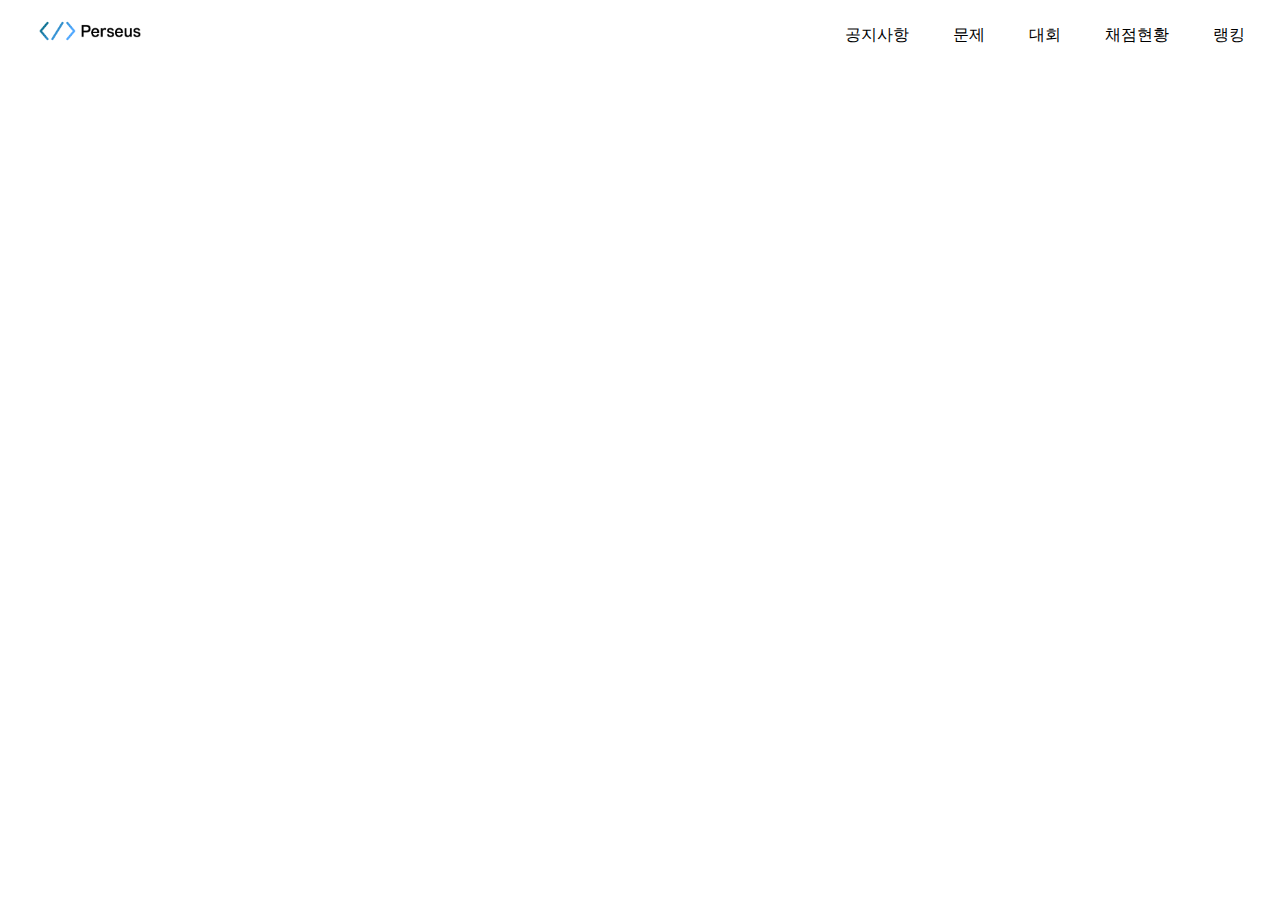
==== WebContent/index.html @ 020d3e40 "Base_req" ====
<html>
<head>
    <title>
        Perseus Online Judge
    </title>
    <meta name=viewport content="width=device-width, initial-scale=1, user-scalable=0">
    <meta charset="utf-8">
    <meta http-equiv="X-UA-Compatible">
    <link rel="shortcut icon" href="img/profile.png">
    <link rel="stylesheet" href="css/main.css">
</head>

<body>
    <div class="main">
        <div class="navbar">
            <a class="navbar-header" href="index.html">
                <img src="img/cover.png">
            </a>
            <ul>
                <li><a href="anounce.html">공지사항</a></li>
                <li><a href="Problem.html">문제</a></li>
                <li><a href="workbook.html">대회</a></li>
                <li><a href="checkanwser.html">채점현황</a></li>
                <li><a href="ranking.html">랭킹</a></li>
            </ul>
        </div>
    </div>
    
</body>

</html>
---- WebContent/css/main.css ----
*{
    margin: 0;
    padding: 0;
    font-family: Century Gothic;
}

header{
    background-color: white;
    height: 100vh;
    background-size: cover;
    background-position: center;
}

ul{
    float: right;
    list-style-type: none;
    margin-top: 25px;
    
}

ul li{
    display: inline-block;
}

ul li a{
    text-decoration: none;
    color: #000;
    padding: 5px 20px;
    border: 1px;
}

ul li a:hover{
    color: cyan;
}

.navbar img {
    float: left;
    width: 150px;
    height: auto;
}

.main{
    max-width: 1250px;
    margin: auto;
}
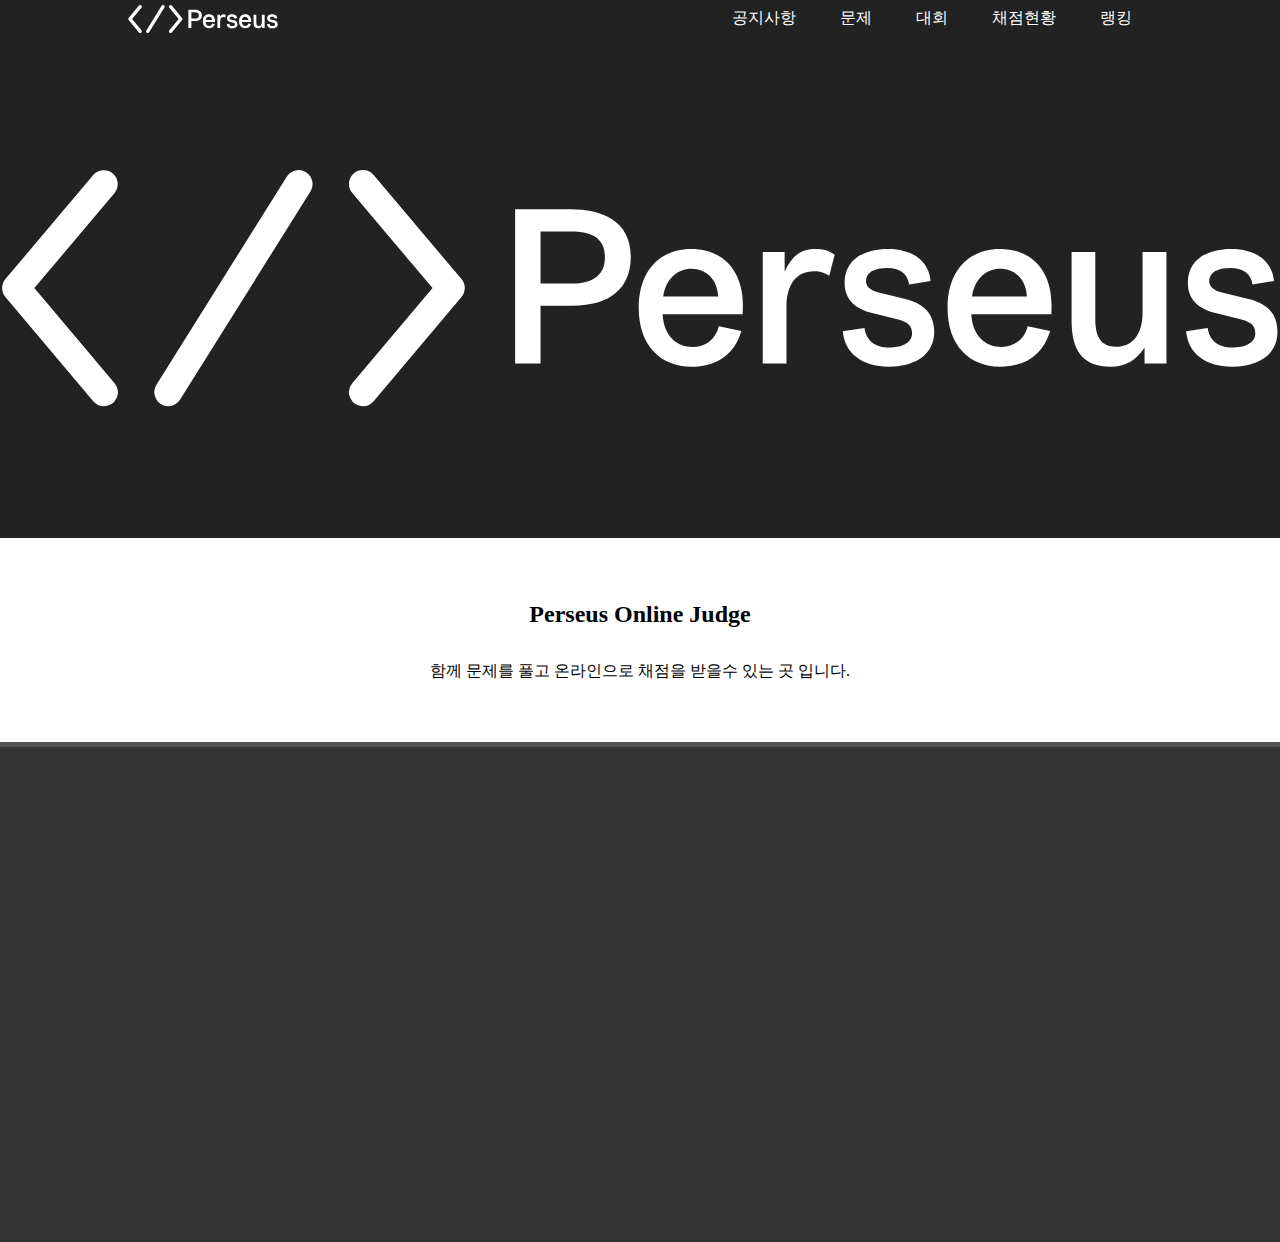
==== commit 551e2e6d: "Update index.html" ====
--- a/WebContent/index.html
+++ b/WebContent/index.html
@@ -1,4 +1,5 @@
 <html>
+
 <head>
     <title>
         Perseus Online Judge
@@ -7,25 +8,37 @@
     <meta charset="utf-8">
     <meta http-equiv="X-UA-Compatible">
     <link rel="shortcut icon" href="img/profile.png">
-    <link rel="stylesheet" href="css/main.css">
+    <link rel="stylesheet" href="css/main2.css">
 </head>
 
 <body>
-    <div class="main">
-        <div class="navbar">
-            <a class="navbar-header" href="index.html">
-                <img src="img/cover.png">
-            </a>
-            <ul>
+    <header>
+        <img class="logo" src="img/vector/default-monochrome-white.svg" alt="logo">
+        <nav>
+            <ul class="nav_links">
                 <li><a href="anounce.html">공지사항</a></li>
                 <li><a href="Problem.html">문제</a></li>
                 <li><a href="workbook.html">대회</a></li>
                 <li><a href="checkanwser.html">채점현황</a></li>
                 <li><a href="ranking.html">랭킹</a></li>
             </ul>
+        </nav>
+    </header>
+    <div class="banner">
+        <img src="img/vector/default-monochrome-white.svg" class="banner">
+    </div>
+
+    <div class="container-text">
+        <h2 class="title-v2-center">Perseus Online Judge</h2>
+        <p class="space-text">함께 문제를 풀고 온라인으로 채점을 받을수 있는 곳 입니다.</p>
+    </div>
+
+    <div class="bottom-line"></div>
+    <div class="bottom-spec">
+        <div class="container">
+
         </div>
     </div>
-    
 </body>
 
 </html>
--- a/WebContent/css/main2.css
+++ b/WebContent/css/main2.css
@@ -0,0 +1,108 @@
+@import url('https://fonts.googleapis.com/css?family=Montserrat:500');
+
+* {
+    box-sizing: border-box;
+    margin: 0;
+    padding: 0;
+    background-color: white;
+}
+
+li,
+a {
+    font-family: "Montserrat", sans-serif;
+    font-weight: 500;
+    font-size: 16px;
+    color: black;
+    text-decoration: none;
+    background-color: #222;
+}
+
+header {
+    display: flex;
+    justify-content: space-between;
+    align-items: center;
+    padding: 5px 10%;
+    background-color: #222;
+}
+
+h2{
+    font-size: 24px;
+    line-height: 33px;
+}
+
+.logo {
+    cursor: pointer;
+    width: 150px;
+    height: auto;
+    background-color: #222;
+}
+
+.nav_links {
+    list-style: none;
+    background-color: #222;
+}
+
+.nav_links li {
+    display: inline-block;
+    padding: 0px 20px;
+}
+
+.nav_links li a {
+    transition: all 0.3s ease 0s;
+}
+
+.nav_links li a {
+    color: white;
+}
+
+.banner {
+    width: 100%;
+    height: 500px;
+    box-sizing: border-box;
+    background-color: #222;
+}    
+
+.container-text{
+    padding-top: 60px;
+    padding-bottom: 60px;
+    position: relative;
+    text-align: center;
+}
+
+.title-v2-center{
+    padding-bottom: 0px;
+    text-align: center;
+}
+
+.space-text{
+    padding-top: 30px;
+    padding-left: 60px;
+    padding-right: 60px;
+}
+
+.bottom-spec{
+    border-top: 5px solid #555;
+    width: auto;
+    height: 500px;
+    background-color: #333;
+    text-align: center;
+}
+
+.container{
+    width: 1170px;
+    padding-left: 15px;
+    padding-right: 15px;
+    margin-right: auto;
+    margin-left: auto;
+}
+
+.row{
+    margin-left: -15px;
+    margin-right: -15px;
+}
+
+.cols{
+    width: auto;
+    float: left;
+    background-color: #333;
+}
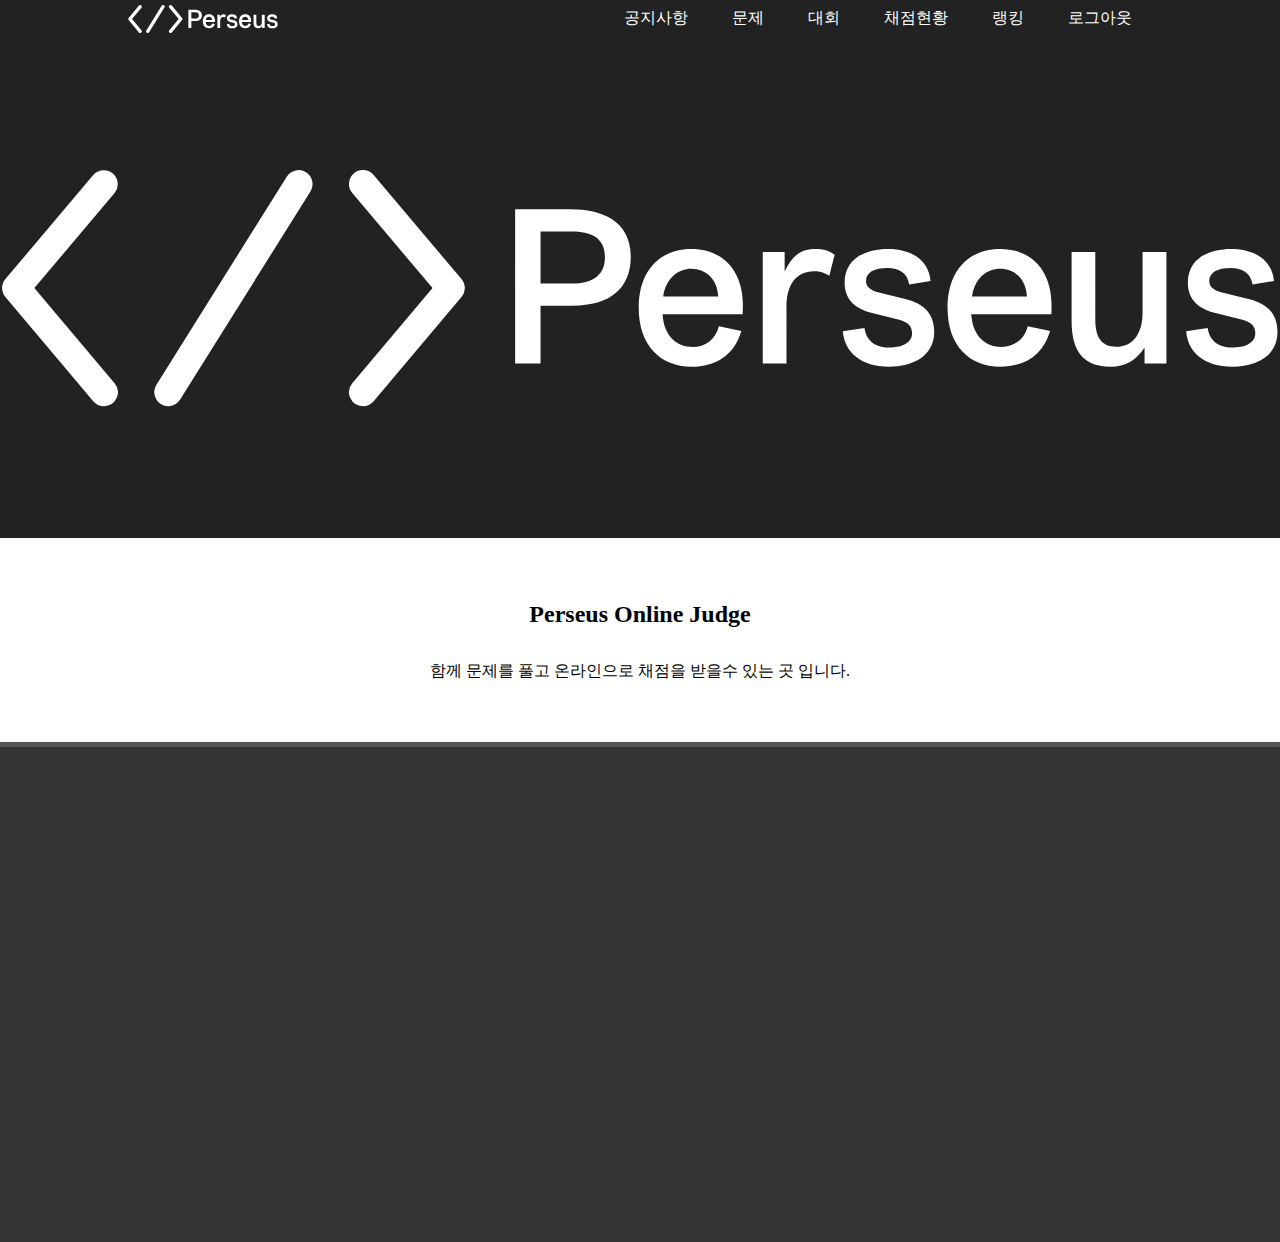
==== commit d6f4deec: "Update POJ" ====
--- a/WebContent/index.html
+++ b/WebContent/index.html
@@ -13,19 +13,24 @@
 
 <body>
     <header>
-        <img class="logo" src="img/vector/default-monochrome-white.svg" alt="logo">
+        <a href="index.html">
+            <img class="logo" src="img/vector/default-monochrome-white.svg" alt="logo">
+        </a>
         <nav>
             <ul class="nav_links">
                 <li><a href="anounce.html">공지사항</a></li>
-                <li><a href="Problem.html">문제</a></li>
+                <li><a href="#">문제</a></li>
                 <li><a href="workbook.html">대회</a></li>
-                <li><a href="checkanwser.html">채점현황</a></li>
-                <li><a href="ranking.html">랭킹</a></li>
+                <li><a href="#">채점현황</a></li>
+                <li><a href="#">랭킹</a></li>
+                <li><a href="#">로그아웃</a></li>
             </ul>
         </nav>
     </header>
     <div class="banner">
-        <img src="img/vector/default-monochrome-white.svg" class="banner">
+        <a href="index.html">
+            <img src="img/vector/default-monochrome-white.svg" class="banner">
+        </a>
     </div>
 
     <div class="container-text">
@@ -36,7 +41,7 @@
     <div class="bottom-line"></div>
     <div class="bottom-spec">
         <div class="container">
-
+            
         </div>
     </div>
 </body>
--- a/WebContent/css/main2.css
+++ b/WebContent/css/main2.css
@@ -14,7 +14,6 @@
     font-size: 16px;
     color: black;
     text-decoration: none;
-    background-color: #222;
 }
 
 header {
@@ -25,7 +24,7 @@
     background-color: #222;
 }
 
-h2{
+h2 {
     font-size: 24px;
     line-height: 33px;
 }
@@ -45,6 +44,7 @@
 .nav_links li {
     display: inline-block;
     padding: 0px 20px;
+    background-color: #222;
 }
 
 .nav_links li a {
@@ -53,6 +53,7 @@
 
 .nav_links li a {
     color: white;
+    background-color: #222;
 }
 
 .banner {
@@ -60,27 +61,36 @@
     height: 500px;
     box-sizing: border-box;
     background-color: #222;
-}    
+}
 
-.container-text{
+.container {
+    width: 100%;
+    padding-left: 15px;
+    padding-right: 15px;
+    margin-right: auto;
+    margin-left: auto;
+    display: flex;
+}
+
+.container-text {
     padding-top: 60px;
     padding-bottom: 60px;
     position: relative;
     text-align: center;
 }
 
-.title-v2-center{
+.title-v2-center {
     padding-bottom: 0px;
     text-align: center;
 }
 
-.space-text{
+.space-text {
     padding-top: 30px;
     padding-left: 60px;
     padding-right: 60px;
 }
 
-.bottom-spec{
+.bottom-spec {
     border-top: 5px solid #555;
     width: auto;
     height: 500px;
@@ -88,21 +98,70 @@
     text-align: center;
 }
 
-.container{
-    width: 1170px;
+.menu {
+    position: relative;
+    min-height: 1px;
+    padding-right: 15px;
     padding-left: 15px;
-    padding-right: 15px;
-    margin-right: auto;
-    margin-left: auto;
+    display: flex;
+    align-items: center;
+    padding: 10px 10%;
 }
 
-.row{
-    margin-left: -15px;
-    margin-right: -15px;
+/* Workbook.html Using this Part */
+
+.nav_workbook_list {
+    list-style: none;
 }
 
-.cols{
-    width: auto;
-    float: left;
-    background-color: #333;
+.nav_workbook_list li {
+    display: inline-block;
+    padding: 0px 20px;
 }
+
+.nav_workbook_list li a {
+    transition: all 0.3s ease 0s;
+}
+
+.nav_workbook_list li a:hover {
+    color: #0088a9
+}
+
+.no_print {
+    width: 100%;
+    height: 100px;
+    position: relative;
+    display: flex;
+    align-items: center;
+    padding: 10px 10%;
+}
+
+.no_print p {
+    margin-left: auto;
+    margin-right: auto;
+    font-size: 30px;
+    color: gray;
+}
+
+.workbook_table {
+    position: relative;
+    min-height: 1px;
+    padding-right: 15px;
+    padding-left: 15px;
+    display: flex;
+    align-items: center;
+    padding: 10px 10%;
+}
+
+table {
+    border-collapse: collapse;
+    width: 100%;
+}
+
+tr {
+    text-align: center;
+}
+
+td {
+    border: 1px solid darkgray;
+}
